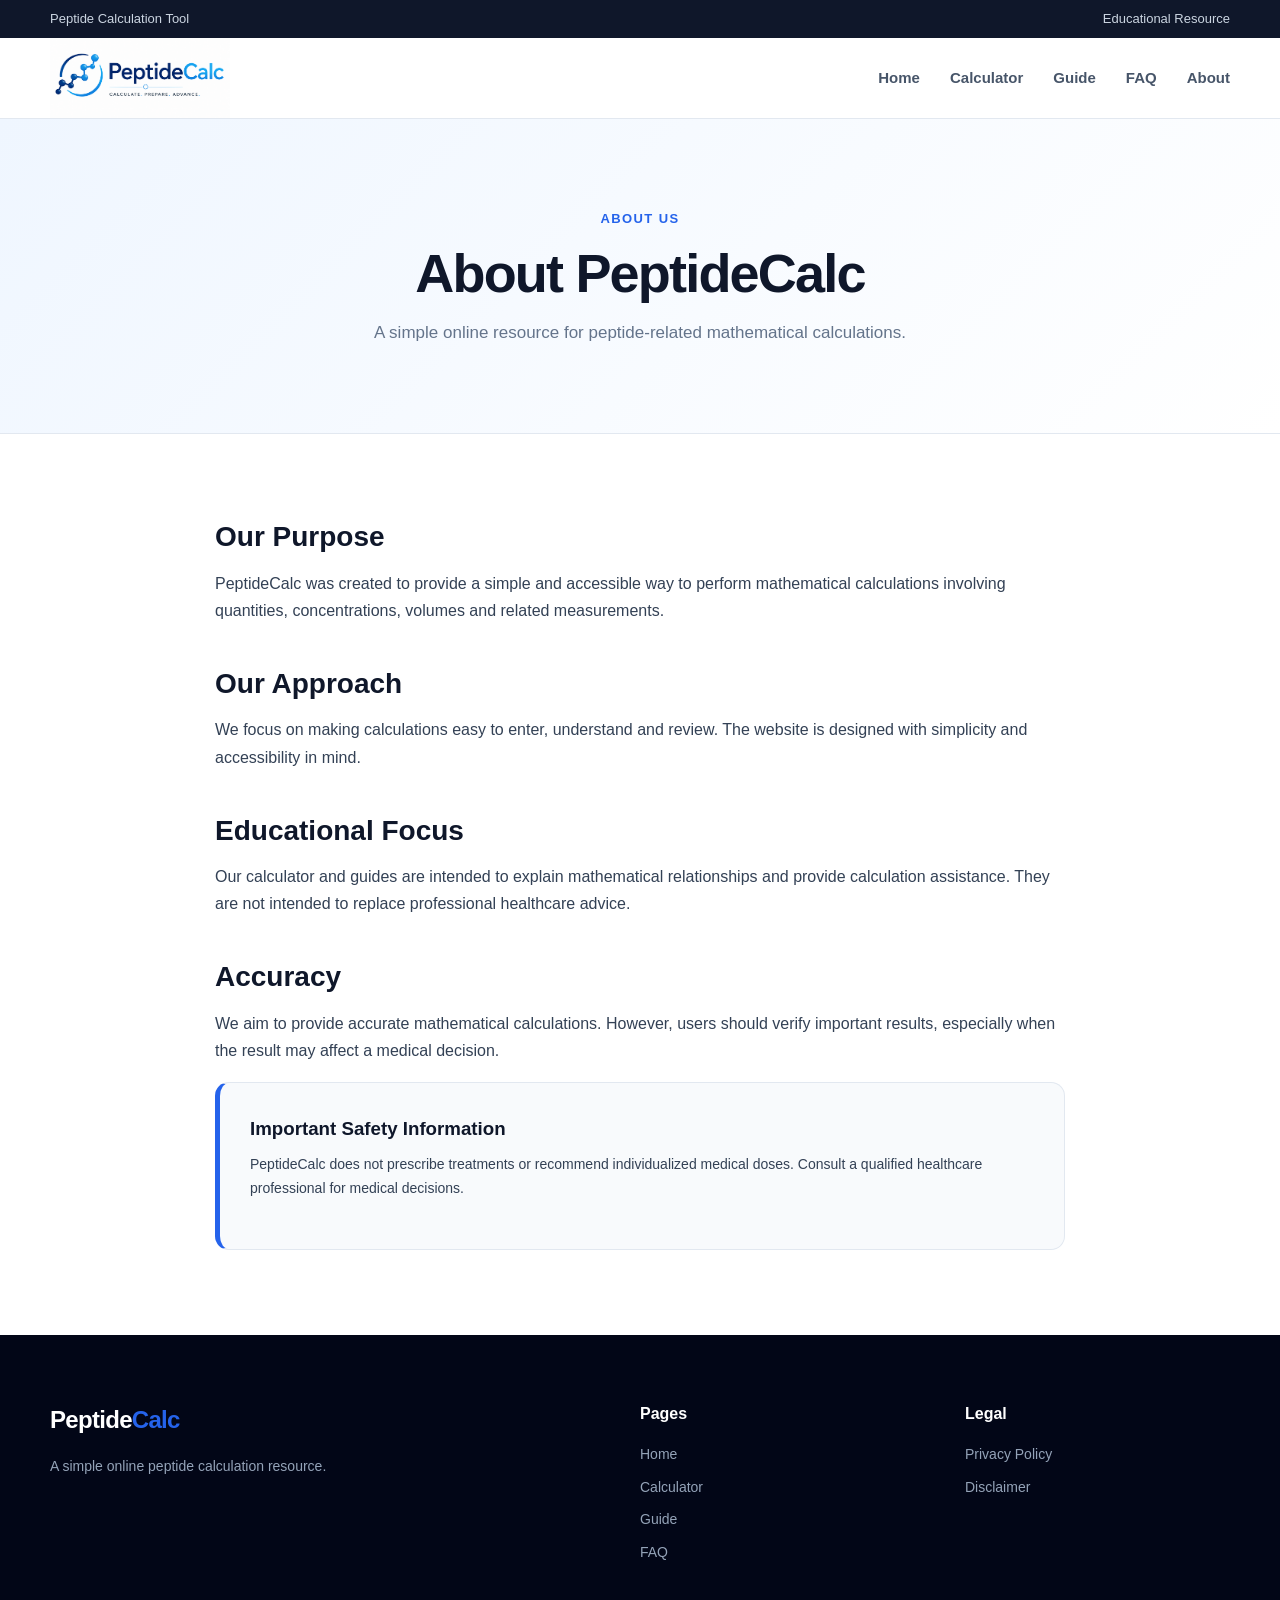
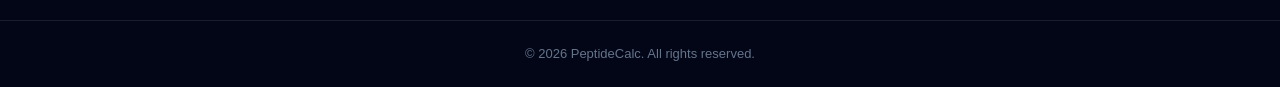
==== about.html @ 71e843ef "Initial website launch" ====
<!DOCTYPE html>
<html lang="en">

<head>

    <meta charset="UTF-8">

    <meta name="viewport" content="width=device-width, initial-scale=1.0">


    <!-- =========================================
         PRIMARY SEO
    ========================================== -->

    <title>
        About PeptideCalc | Peptide Calculator
    </title>

    <meta
        name="description"
        content="Learn about PeptideCalc, our purpose, and how we provide simple online tools for peptide-related mathematical calculations."
    >

    <meta
        name="robots"
        content="index, follow"
    >

    <link
        rel="canonical"
        href="https://yourdomain.com/about.html"
    >


    <!-- =========================================
         FAVICON
    ========================================== -->

    <link
        rel="icon"
        type="image/png"
        href="assets/favicon.png"
    >

    <link
        rel="apple-touch-icon"
        href="assets/favicon.png"
    >


    <!-- =========================================
         OPEN GRAPH
    ========================================== -->

    <meta
        property="og:type"
        content="website"
    >

    <meta
        property="og:title"
        content="About PeptideCalc | Peptide Calculator"
    >

    <meta
        property="og:description"
        content="Learn more about PeptideCalc and our approach to providing simple online peptide-related mathematical calculation tools."
    >

    <meta
        property="og:url"
        content="https://yourdomain.com/about.html"
    >

    <meta
        property="og:site_name"
        content="PeptideCalc"
    >


    <!-- =========================================
         STYLESHEET
    ========================================== -->

    <link
        rel="stylesheet"
        href="style.css"
    >

</head>


<body>

    <div class="top-bar">

        <div class="container">

            <span>Peptide Calculation Tool</span>

            <span>Educational Resource</span>

        </div>

    </div>


    <header class="site-header">

        <div class="container header-container">

           <a href="index.html" class="logo">
    <img src="assets/logo.png" alt="PeptideCalc">
</a>

            <nav class="main-nav">

                <a href="index.html">Home</a>

                <a href="peptide-calculator.html">
                    Calculator
                </a>

                <a href="guide.html">
                    Guide
                </a>

                <a href="faq.html">
                    FAQ
                </a>

                <a href="about.html">
                    About
                </a>

            </nav>

        </div>

    </header>


    <main>

        <section class="page-hero">

            <div class="container">

                <span class="section-eyebrow">
                    ABOUT US
                </span>

                <h1>
                    About PeptideCalc
                </h1>

                <p>
                    A simple online resource for peptide-related
                    mathematical calculations.
                </p>

            </div>

        </section>


        <section class="content-section">

            <div class="container content-container">

                <h2>
                    Our Purpose
                </h2>

                <p>
                    PeptideCalc was created to provide a simple and
                    accessible way to perform mathematical calculations
                    involving quantities, concentrations, volumes and
                    related measurements.
                </p>


                <h2>
                    Our Approach
                </h2>

                <p>
                    We focus on making calculations easy to enter,
                    understand and review. The website is designed with
                    simplicity and accessibility in mind.
                </p>


                <h2>
                    Educational Focus
                </h2>

                <p>
                    Our calculator and guides are intended to explain
                    mathematical relationships and provide calculation
                    assistance. They are not intended to replace
                    professional healthcare advice.
                </p>


                <h2>
                    Accuracy
                </h2>

                <p>
                    We aim to provide accurate mathematical calculations.
                    However, users should verify important results,
                    especially when the result may affect a medical
                    decision.
                </p>


                <div class="notice-box">

                    <h3>
                        Important Safety Information
                    </h3>

                    <p>
                        PeptideCalc does not prescribe treatments or
                        recommend individualized medical doses. Consult
                        a qualified healthcare professional for medical
                        decisions.
                    </p>

                </div>

            </div>

        </section>

    </main>


    <footer class="site-footer">

        <div class="container footer-container">

            <div class="footer-about">

                <a href="index.html" class="logo">
                    Peptide<span>Calc</span>
                </a>

                <p>
                    A simple online peptide calculation resource.
                </p>

            </div>


            <div class="footer-links">

                <h3>Pages</h3>

                <a href="index.html">Home</a>

                <a href="peptide-calculator.html">
                    Calculator
                </a>

                <a href="guide.html">
                    Guide
                </a>

                <a href="faq.html">
                    FAQ
                </a>

            </div>


            <div class="footer-links">

                <h3>Legal</h3>

                <a href="privacy.html">
                    Privacy Policy
                </a>

                <a href="disclaimer.html">
                    Disclaimer
                </a>

            </div>

        </div>


        <div class="footer-bottom">

            <p>
                © 2026 PeptideCalc. All rights reserved.
            </p>

        </div>

    </footer>


    <script src="script.js"></script>

</body>
</html>
---- style.css ----
/* =========================================================
   PEPTIDE CALC — GLOBAL STYLESHEET
   ========================================================= */


/* =========================================================
   1. ROOT VARIABLES
   ========================================================= */

:root {

    --primary: #2563eb;
    --primary-dark: #1d4ed8;
    --primary-light: #eff6ff;

    --secondary: #0f172a;

    --text: #334155;
    --text-light: #64748b;

    --white: #ffffff;
    --light-bg: #f8fafc;
    --border: #e2e8f0;

    --success: #15803d;
    --danger: #dc2626;

    --shadow-sm: 0 4px 15px rgba(15, 23, 42, 0.06);
    --shadow-md: 0 10px 30px rgba(15, 23, 42, 0.08);
    --shadow-lg: 0 20px 50px rgba(15, 23, 42, 0.12);

    --radius-sm: 8px;
    --radius-md: 14px;
    --radius-lg: 22px;

    --container: 1180px;

}


/* =========================================================
   2. RESET
   ========================================================= */

* {
    margin: 0;
    padding: 0;
    box-sizing: border-box;
}


html {
    scroll-behavior: smooth;
}


body {
    font-family:
        Inter,
        -apple-system,
        BlinkMacSystemFont,
        "Segoe UI",
        Roboto,
        Arial,
        sans-serif;

    color: var(--text);

    background: var(--white);

    line-height: 1.7;

    overflow-x: hidden;
}


img {
    max-width: 100%;
    display: block;
}


a {
    text-decoration: none;
    color: inherit;
}


button,
input,
select,
textarea {
    font: inherit;
}


/* =========================================================
   3. CONTAINER
   ========================================================= */

.container {
    width: min(
        calc(100% - 40px),
        var(--container)
    );

    margin: 0 auto;
}


/* =========================================================
   4. TOP INFORMATION BAR
   ========================================================= */

.top-bar {
    background: var(--secondary);
    color: #cbd5e1;

    font-size: 13px;

    padding: 8px 0;
}


.top-bar .container {
    display: flex;

    justify-content: space-between;

    align-items: center;

    gap: 20px;
}


/* =========================================================
   5. HEADER
   ========================================================= */

.site-header {
    background: var(--white);

    border-bottom: 1px solid var(--border);

    position: sticky;

    top: 0;

    z-index: 1000;
}


.header-container {
    min-height: 76px;

    display: flex;

    align-items: center;

    justify-content: space-between;

    gap: 40px;
}


/* =========================================================
   6. LOGO
   ========================================================= */

.logo {
    font-size: 24px;

    font-weight: 800;

    letter-spacing: -0.7px;

    color: var(--secondary);

    white-space: nowrap;
}


.logo span {
    color: var(--primary);
}


/* =========================================================
   7. NAVIGATION
   ========================================================= */

.main-nav {
    display: flex;

    align-items: center;

    gap: 30px;
}


.main-nav a {
    color: #475569;

    font-size: 15px;

    font-weight: 600;

    position: relative;

    transition:
        color 0.25s ease;
}


.main-nav a::after {
    content: "";

    position: absolute;

    left: 0;

    bottom: -8px;

    width: 0;

    height: 2px;

    background: var(--primary);

    transition:
        width 0.25s ease;
}


.main-nav a:hover {
    color: var(--primary);
}


.main-nav a:hover::after {
    width: 100%;
}


/* =========================================================
   8. HERO SECTION
   ========================================================= */

.hero-section {
    background:
        linear-gradient(
            135deg,
            #eff6ff 0%,
            #ffffff 55%,
            #f8fafc 100%
        );

    padding: 110px 0 100px;

    position: relative;

    overflow: hidden;
}


.hero-section::before {
    content: "";

    position: absolute;

    width: 420px;

    height: 420px;

    border-radius: 50%;

    background: rgba(37, 99, 235, 0.07);

    top: -180px;

    right: -120px;
}


.hero-container {
    position: relative;

    z-index: 1;
}


.hero-content {
    max-width: 760px;

    margin: 0 auto;

    text-align: center;
}


.hero-eyebrow,
.section-eyebrow {
    display: inline-block;

    color: var(--primary);

    font-size: 13px;

    font-weight: 800;

    letter-spacing: 1.4px;

    text-transform: uppercase;

    margin-bottom: 12px;
}


.hero-content h1 {
    color: var(--secondary);

    font-size: clamp(42px, 6vw, 70px);

    line-height: 1.08;

    letter-spacing: -2.5px;

    margin-bottom: 24px;

    font-weight: 850;
}


.hero-content p {
    max-width: 650px;

    margin: 0 auto 34px;

    color: var(--text-light);

    font-size: 18px;
}


/* =========================================================
   9. BUTTONS
   ========================================================= */

.hero-buttons {
    display: flex;

    justify-content: center;

    align-items: center;

    gap: 14px;

    flex-wrap: wrap;
}


.primary-btn,
.secondary-btn {
    display: inline-flex;

    align-items: center;

    justify-content: center;

    min-height: 48px;

    padding: 12px 24px;

    border-radius: var(--radius-sm);

    font-size: 15px;

    font-weight: 700;

    cursor: pointer;

    transition:
        transform 0.2s ease,
        box-shadow 0.2s ease,
        background 0.2s ease;
}


.primary-btn {
    background: var(--primary);

    color: var(--white);

    border: 1px solid var(--primary);

    box-shadow:
        0 8px 20px rgba(37, 99, 235, 0.2);
}


.primary-btn:hover {
    background: var(--primary-dark);

    transform: translateY(-2px);

    box-shadow:
        0 12px 25px rgba(37, 99, 235, 0.28);
}


.secondary-btn {
    background: var(--white);

    color: var(--secondary);

    border: 1px solid var(--border);
}


.secondary-btn:hover {
    border-color: var(--primary);

    color: var(--primary);

    transform: translateY(-2px);
}


/* =========================================================
   10. SECTION COMMON STYLES
   ========================================================= */

section {
    position: relative;
}


.about-section,
.features-section,
.process-section,
.why-section,
.faq-preview-section,
.resources-section,
.information-section {
    padding: 90px 0;
}


.section-heading {
    max-width: 720px;

    margin: 0 auto 50px;

    text-align: center;
}


.section-heading h2 {
    color: var(--secondary);

    font-size: clamp(30px, 4vw, 44px);

    line-height: 1.2;

    letter-spacing: -1.2px;

    margin-bottom: 15px;
}


.section-heading p {
    color: var(--text-light);

    font-size: 16px;
}


/* =========================================================
   11. ABOUT SECTION
   ========================================================= */

.about-section {
    background: var(--white);
}


.about-content {
    max-width: 850px;

    margin: 0 auto;

    padding: 35px;

    background: var(--light-bg);

    border: 1px solid var(--border);

    border-radius: var(--radius-lg);

    box-shadow: var(--shadow-sm);
}


.about-content p {
    margin-bottom: 18px;
}


.about-content p:last-child {
    margin-bottom: 0;
}


/* =========================================================
   12. FEATURES
   ========================================================= */

.features-section {
    background: var(--light-bg);
}


.features-grid {
    display: grid;

    grid-template-columns:
        repeat(4, 1fr);

    gap: 22px;
}


.feature-card {
    background: var(--white);

    padding: 30px 25px;

    border: 1px solid var(--border);

    border-radius: var(--radius-md);

    box-shadow: var(--shadow-sm);

    transition:
        transform 0.25s ease,
        box-shadow 0.25s ease;
}


.feature-card:hover {
    transform: translateY(-6px);

    box-shadow: var(--shadow-md);
}


.feature-card h3 {
    color: var(--secondary);

    font-size: 20px;

    margin-bottom: 10px;
}


.feature-card p {
    color: var(--text-light);

    font-size: 14px;
}


/* =========================================================
   13. PROCESS
   ========================================================= */

.process-section {
    background: var(--white);
}


.process-grid {
    display: grid;

    grid-template-columns:
        repeat(3, 1fr);

    gap: 25px;

    max-width: 1000px;

    margin: 0 auto;
}


.process-card {
    position: relative;

    background: var(--white);

    border: 1px solid var(--border);

    border-radius: var(--radius-md);

    padding: 35px 30px;

    box-shadow: var(--shadow-sm);
}


.process-number {
    display: inline-flex;

    align-items: center;

    justify-content: center;

    width: 45px;

    height: 45px;

    border-radius: 50%;

    background: var(--primary-light);

    color: var(--primary);

    font-size: 13px;

    font-weight: 800;

    margin-bottom: 20px;
}


.process-card h3 {
    color: var(--secondary);

    margin-bottom: 8px;

    font-size: 19px;
}


.process-card p {
    color: var(--text-light);

    font-size: 14px;
}


/* =========================================================
   14. WHY CHOOSE US
   ========================================================= */

.why-section {
    background: var(--light-bg);
}


.why-grid {
    display: grid;

    grid-template-columns:
        repeat(4, 1fr);

    gap: 20px;
}


.why-card {
    background: var(--white);

    border: 1px solid var(--border);

    border-radius: var(--radius-md);

    padding: 28px;

    text-align: center;
}


.why-card h3 {
    color: var(--secondary);

    margin-bottom: 8px;

    font-size: 18px;
}


.why-card p {
    color: var(--text-light);

    font-size: 14px;
}


/* =========================================================
   15. FACTS / COUNTERS
   ========================================================= */

.facts-section {
    padding: 65px 0;

    background: var(--secondary);

    color: var(--white);
}


.facts-grid {
    display: grid;

    grid-template-columns:
        repeat(4, 1fr);

    gap: 25px;
}


.fact-item {
    text-align: center;

    padding: 10px;
}


.fact-item strong {
    display: block;

    font-size: 38px;

    line-height: 1.2;

    margin-bottom: 6px;
}


.fact-item span {
    color: #94a3b8;

    font-size: 14px;

    font-weight: 600;
}


/* =========================================================
   16. FAQ
   ========================================================= */

.faq-preview-section,
.faq-page-section {
    background: var(--white);
}


.faq-list,
.faq-container {
    max-width: 850px;

    margin: 0 auto;
}


details {
    background: var(--white);

    border: 1px solid var(--border);

    border-radius: var(--radius-md);

    margin-bottom: 14px;

    overflow: hidden;
}


summary {
    cursor: pointer;

    list-style: none;

    padding: 20px 24px;

    color: var(--secondary);

    font-size: 16px;

    font-weight: 700;

    position: relative;

    padding-right: 55px;
}


summary::-webkit-details-marker {
    display: none;
}


summary::after {
    content: "+";

    position: absolute;

    right: 24px;

    top: 50%;

    transform: translateY(-50%);

    color: var(--primary);

    font-size: 24px;

    font-weight: 400;
}


details[open] summary::after {
    content: "−";
}


details p {
    padding: 0 24px 22px;

    color: var(--text-light);

    font-size: 15px;
}


.center-button {
    text-align: center;

    margin-top: 35px;
}


/* =========================================================
   17. RESOURCES
   ========================================================= */

.resources-section {
    background: var(--light-bg);
}


.resources-grid {
    display: grid;

    grid-template-columns:
        repeat(3, 1fr);

    gap: 22px;
}


.resource-card {
    background: var(--white);

    border: 1px solid var(--border);

    border-radius: var(--radius-md);

    padding: 30px;

    transition:
        transform 0.25s ease,
        box-shadow 0.25s ease;
}


.resource-card:hover {
    transform: translateY(-5px);

    box-shadow: var(--shadow-md);
}


.resource-card h3 {
    color: var(--secondary);

    font-size: 20px;

    margin-bottom: 8px;
}


.resource-card p {
    color: var(--text-light);

    font-size: 14px;
}


/* =========================================================
   18. NOTICE / DISCLAIMER BOX
   ========================================================= */

.notice-section {
    padding: 70px 0;

    background: var(--light-bg);
}


.notice-box {
    max-width: 950px;

    margin: 0 auto;

    padding: 30px;

    background: #f8fafc;

    border: 1px solid var(--border);

    border-left: 5px solid var(--primary);

    border-radius: var(--radius-md);
}


.notice-box h2,
.notice-box h3 {
    color: var(--secondary);

    margin-bottom: 10px;
}


.notice-box p {
    color: var(--text-light);

    font-size: 14px;
}


.notice-box a {
    display: inline-block;

    margin-top: 15px;

    color: var(--primary);

    font-weight: 700;

    font-size: 14px;
}


/* =========================================================
   19. INNER PAGE HERO
   ========================================================= */

.page-hero,
.calculator-hero {
    background:
        linear-gradient(
            135deg,
            #eff6ff,
            #ffffff
        );

    padding: 85px 0;

    text-align: center;

    border-bottom: 1px solid var(--border);
}


.page-hero h1,
.calculator-hero h1 {
    color: var(--secondary);

    font-size: clamp(35px, 5vw, 54px);

    line-height: 1.15;

    letter-spacing: -1.8px;

    margin-bottom: 15px;
}


.page-hero p,
.calculator-hero p {
    max-width: 650px;

    margin: 0 auto;

    color: var(--text-light);

    font-size: 17px;
}


/* =========================================================
   20. CONTENT PAGES
   ========================================================= */

.content-section {
    padding: 85px 0;

    background: var(--white);
}


.content-container {
    max-width: 850px;
}


.content-container h2 {
    color: var(--secondary);

    font-size: 28px;

    line-height: 1.3;

    margin-top: 42px;

    margin-bottom: 14px;
}


.content-container h2:first-child {
    margin-top: 0;
}


.content-container h3 {
    color: var(--secondary);

    margin-bottom: 8px;
}


.content-container p {
    color: var(--text);

    margin-bottom: 18px;
}


.content-container ul,
.content-container ol {
    margin:
        0 0 20px 25px;
}


.content-container li {
    margin-bottom: 8px;
}


/* =========================================================
   21. CALCULATOR SECTION
   ========================================================= */

.calculator-section {
    padding: 80px 0;

    background: var(--light-bg);
}


.calculator-box {
    max-width: 700px;

    margin: 0 auto;

    background: var(--white);

    border: 1px solid var(--border);

    border-radius: var(--radius-lg);

    padding: 40px;

    box-shadow: var(--shadow-lg);
}


.calculator-header {
    text-align: center;

    margin-bottom: 30px;
}


.calculator-header h2 {
    color: var(--secondary);

    font-size: 28px;

    margin-bottom: 8px;
}


.calculator-header p {
    color: var(--text-light);

    font-size: 14px;
}


/* =========================================================
   22. FORM
   ========================================================= */

.form-group {
    margin-bottom: 22px;
}


.form-group label {
    display: block;

    color: var(--secondary);

    font-size: 14px;

    font-weight: 700;

    margin-bottom: 8px;
}


.form-group input,
.form-group select {
    width: 100%;

    min-height: 50px;

    padding: 12px 15px;

    border: 1px solid var(--border);

    border-radius: var(--radius-sm);

    background: var(--white);

    color: var(--secondary);

    outline: none;

    transition:
        border-color 0.2s ease,
        box-shadow 0.2s ease;
}


.form-group input:focus,
.form-group select:focus {
    border-color: var(--primary);

    box-shadow:
        0 0 0 4px
        rgba(37, 99, 235, 0.1);
}


.form-group input::placeholder {
    color: #94a3b8;
}


/* =========================================================
   23. CALCULATOR BUTTONS
   ========================================================= */

#peptideCalculatorForm {
    display: flex;

    flex-wrap: wrap;

    gap: 12px;
}


#peptideCalculatorForm .form-group {
    width: 100%;
}


#peptideCalculatorForm .primary-btn,
#peptideCalculatorForm .secondary-btn {
    border: none;

    margin-top: 5px;
}


#peptideCalculatorForm .secondary-btn {
    border: 1px solid var(--border);
}


/* =========================================================
   24. CALCULATOR RESULT
   ========================================================= */

.calculator-result {
    margin-top: 30px;

    padding: 25px;

    border-radius: var(--radius-md);

    background: var(--primary-light);

    border: 1px solid #bfdbfe;

    text-align: center;
}


.calculator-result h3 {
    color: var(--secondary);

    font-size: 20px;

    margin-bottom: 8px;
}


.calculator-result p {
    color: var(--text);

    font-size: 15px;
}


.calculator-result .result-value {
    color: var(--primary);

    font-size: 30px;

    font-weight: 800;

    margin-top: 8px;
}


/* =========================================================
   25. INFORMATION SECTION
   ========================================================= */

.information-section {
    background: var(--white);
}


.information-section > .container {
    max-width: 850px;
}


.information-section p {
    margin-bottom: 18px;
}


/* =========================================================
   26. FOOTER
   ========================================================= */

.site-footer {
    background: #020617;

    color: #cbd5e1;

    padding-top: 65px;
}


.footer-container {
    display: grid;

    grid-template-columns:
        2fr 1fr 1fr;

    gap: 60px;

    padding-bottom: 55px;
}


.footer-about .logo {
    color: var(--white);

    display: inline-block;

    margin-bottom: 15px;
}


.footer-about p {
    max-width: 380px;

    color: #94a3b8;

    font-size: 14px;
}


.footer-links {
    display: flex;

    flex-direction: column;

    gap: 9px;
}


.footer-links h3 {
    color: var(--white);

    font-size: 16px;

    margin-bottom: 7px;
}


.footer-links a {
    color: #94a3b8;

    font-size: 14px;

    transition:
        color 0.2s ease;
}


.footer-links a:hover {
    color: var(--white);
}


.footer-bottom {
    border-top: 1px solid rgba(148, 163, 184, 0.15);

    text-align: center;

    padding: 22px 20px;

    color: #64748b;

    font-size: 13px;
}


/* =========================================================
   27. RESPONSIVE — TABLET
   ========================================================= */

@media (max-width: 950px) {

    .features-grid,
    .why-grid {
        grid-template-columns:
            repeat(2, 1fr);
    }


    .process-grid {
        grid-template-columns:
            1fr;
    }


    .resources-grid {
        grid-template-columns:
            repeat(2, 1fr);
    }


    .footer-container {
        grid-template-columns:
            1.5fr 1fr 1fr;

        gap: 35px;
    }

}


/* =========================================================
   28. RESPONSIVE — MOBILE
   ========================================================= */

@media (max-width: 700px) {

    .container {
        width: min(
            calc(100% - 30px),
            var(--container)
        );
    }


    .top-bar .container {
        flex-direction: column;

        gap: 2px;

        text-align: center;
    }


    .header-container {
        flex-direction: column;

        justify-content: center;

        gap: 12px;

        padding: 15px 0;
    }


    .main-nav {
        width: 100%;

        justify-content: center;

        gap: 17px;

        flex-wrap: wrap;
    }


    .main-nav a {
        font-size: 13px;
    }


    .hero-section {
        padding: 75px 0;
    }


    .hero-content h1 {
        font-size: 43px;

        letter-spacing: -1.7px;
    }


    .hero-content p {
        font-size: 16px;
    }


    .about-section,
    .features-section,
    .process-section,
    .why-section,
    .faq-preview-section,
    .resources-section,
    .information-section {
        padding: 65px 0;
    }


    .section-heading {
        margin-bottom: 35px;
    }


    .section-heading h2 {
        font-size: 31px;
    }


    .features-grid,
    .why-grid,
    .resources-grid,
    .facts-grid {
        grid-template-columns:
            1fr;
    }


    .facts-section {
        padding: 50px 0;
    }


    .page-hero,
    .calculator-hero {
        padding: 65px 0;
    }


    .page-hero h1,
    .calculator-hero h1 {
        font-size: 38px;
    }


    .content-section {
        padding: 65px 0;
    }


    .content-container h2 {
        font-size: 25px;
    }


    .calculator-section {
        padding: 55px 0;
    }


    .calculator-box {
        padding: 25px 20px;
    }


    .calculator-header h2 {
        font-size: 24px;
    }


    #peptideCalculatorForm {
        flex-direction: column;
    }


    #peptideCalculatorForm .primary-btn,
    #peptideCalculatorForm .secondary-btn {
        width: 100%;
    }


    .footer-container {
        grid-template-columns:
            1fr;

        gap: 35px;

        padding-bottom: 40px;
    }


    .footer-links {
        gap: 7px;
    }

}


/* =========================================================
   29. SMALL MOBILE
   ========================================================= */

@media (max-width: 420px) {

    .hero-content h1 {
        font-size: 37px;
    }


    .main-nav {
        gap: 12px;
    }


    .main-nav a {
        font-size: 12px;
    }


    .hero-buttons {
        flex-direction: column;

        width: 100%;
    }


    .hero-buttons a {
        width: 100%;
    }


    .about-content,
    .notice-box {
        padding: 22px;
    }

}
.logo img {
    width: 180px;
    height: auto;
    display: block;
}
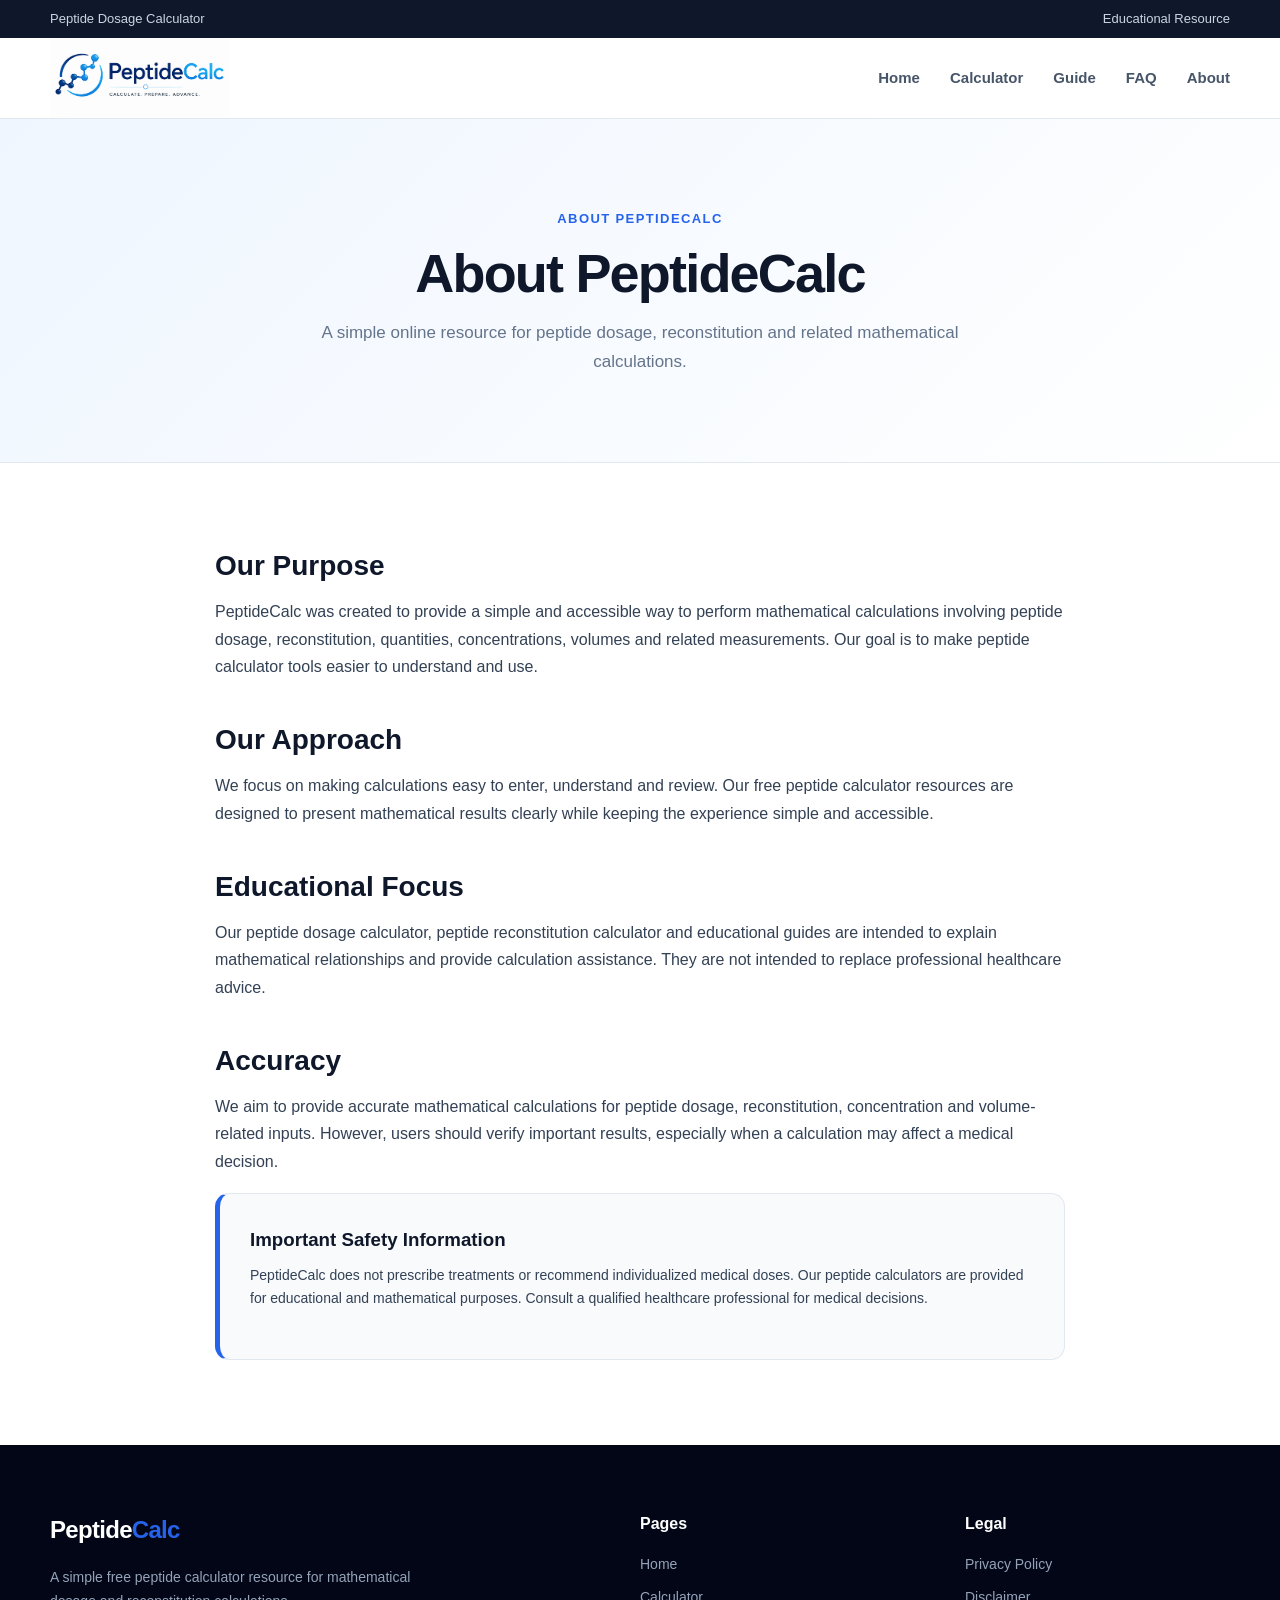
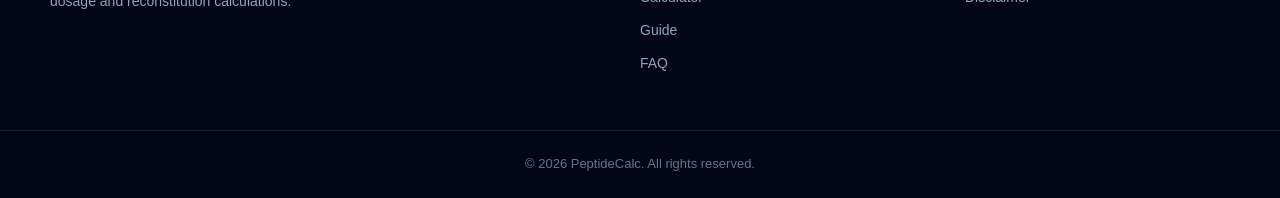
==== commit 49afb986: "Update website domain" ====
--- a/about.html
+++ b/about.html
@@ -1,311 +1,317 @@
-
 <!DOCTYPE html>
+
 <html lang="en">
 
 <head>
 
-    <meta charset="UTF-8">
-
-    <meta name="viewport" content="width=device-width, initial-scale=1.0">
-
-
-    <!-- =========================================
-         PRIMARY SEO
-    ========================================== -->
-
-    <title>
-        About PeptideCalc | Peptide Calculator
-    </title>
-
-    <meta
-        name="description"
-        content="Learn about PeptideCalc, our purpose, and how we provide simple online tools for peptide-related mathematical calculations."
-    >
-
-    <meta
-        name="robots"
-        content="index, follow"
-    >
-
-    <link
-        rel="canonical"
-        href="https://yourdomain.com/about.html"
-    >
-
-
-    <!-- =========================================
-         FAVICON
-    ========================================== -->
-
-    <link
-        rel="icon"
-        type="image/png"
-        href="assets/favicon.png"
-    >
-
-    <link
-        rel="apple-touch-icon"
-        href="assets/favicon.png"
-    >
-
-
-    <!-- =========================================
-         OPEN GRAPH
-    ========================================== -->
-
-    <meta
-        property="og:type"
-        content="website"
-    >
-
-    <meta
-        property="og:title"
-        content="About PeptideCalc | Peptide Calculator"
-    >
-
-    <meta
-        property="og:description"
-        content="Learn more about PeptideCalc and our approach to providing simple online peptide-related mathematical calculation tools."
-    >
-
-    <meta
-        property="og:url"
-        content="https://yourdomain.com/about.html"
-    >
-
-    <meta
-        property="og:site_name"
-        content="PeptideCalc"
-    >
-
-
-    <!-- =========================================
-         STYLESHEET
-    ========================================== -->
-
-    <link
-        rel="stylesheet"
-        href="style.css"
-    >
-
-</head>
-
-
-<body>
-
-    <div class="top-bar">
-
-        <div class="container">
-
-            <span>Peptide Calculation Tool</span>
-
-            <span>Educational Resource</span>
-
-        </div>
-
-    </div>
-
-
-    <header class="site-header">
-
-        <div class="container header-container">
-
-           <a href="index.html" class="logo">
-    <img src="assets/logo.png" alt="PeptideCalc">
-</a>
-
-            <nav class="main-nav">
-
-                <a href="index.html">Home</a>
-
-                <a href="peptide-calculator.html">
-                    Calculator
-                </a>
-
-                <a href="guide.html">
-                    Guide
-                </a>
-
-                <a href="faq.html">
-                    FAQ
-                </a>
-
-                <a href="about.html">
-                    About
-                </a>
-
-            </nav>
-
-        </div>
-
-    </header>
-
-
-    <main>
-
-        <section class="page-hero">
-
-            <div class="container">
-
-                <span class="section-eyebrow">
-                    ABOUT US
-                </span>
-
-                <h1>
-                    About PeptideCalc
-                </h1>
-
-                <p>
-                    A simple online resource for peptide-related
-                    mathematical calculations.
-                </p>
-
-            </div>
-
-        </section>
-
-
-        <section class="content-section">
-
-            <div class="container content-container">
-
-                <h2>
-                    Our Purpose
-                </h2>
-
-                <p>
-                    PeptideCalc was created to provide a simple and
-                    accessible way to perform mathematical calculations
-                    involving quantities, concentrations, volumes and
-                    related measurements.
-                </p>
-
-
-                <h2>
-                    Our Approach
-                </h2>
-
-                <p>
-                    We focus on making calculations easy to enter,
-                    understand and review. The website is designed with
-                    simplicity and accessibility in mind.
-                </p>
-
-
-                <h2>
-                    Educational Focus
-                </h2>
-
-                <p>
-                    Our calculator and guides are intended to explain
-                    mathematical relationships and provide calculation
-                    assistance. They are not intended to replace
-                    professional healthcare advice.
-                </p>
-
-
-                <h2>
-                    Accuracy
-                </h2>
-
-                <p>
-                    We aim to provide accurate mathematical calculations.
-                    However, users should verify important results,
-                    especially when the result may affect a medical
-                    decision.
-                </p>
-
-
-                <div class="notice-box">
-
-                    <h3>
-                        Important Safety Information
-                    </h3>
-
-                    <p>
-                        PeptideCalc does not prescribe treatments or
-                        recommend individualized medical doses. Consult
-                        a qualified healthcare professional for medical
-                        decisions.
-                    </p>
-
-                </div>
-
-            </div>
-
-        </section>
-
-    </main>
-
-
-    <footer class="site-footer">
-
-        <div class="container footer-container">
-
-            <div class="footer-about">
-
-                <a href="index.html" class="logo">
-                    Peptide<span>Calc</span>
-                </a>
-
-                <p>
-                    A simple online peptide calculation resource.
-                </p>
-
-            </div>
-
-
-            <div class="footer-links">
-
-                <h3>Pages</h3>
-
-                <a href="index.html">Home</a>
-
-                <a href="peptide-calculator.html">
-                    Calculator
-                </a>
-
-                <a href="guide.html">
-                    Guide
-                </a>
-
-                <a href="faq.html">
-                    FAQ
-                </a>
-
-            </div>
-
-
-            <div class="footer-links">
-
-                <h3>Legal</h3>
-
-                <a href="privacy.html">
-                    Privacy Policy
-                </a>
-
-                <a href="disclaimer.html">
-                    Disclaimer
-                </a>
-
-            </div>
-
-        </div>
-
-
-        <div class="footer-bottom">
-
-            <p>
-                © 2026 PeptideCalc. All rights reserved.
-            </p>
-
-        </div>
-
-    </footer>
-
-
-    <script src="script.js"></script>
-
-</body>
+<meta charset="UTF-8">
+
+<meta name="viewport" content="width=device-width, initial-scale=1.0">
+
+
+<!-- =========================================
+     PRIMARY SEO
+========================================== -->
+
+<title>
+    About PeptideCalc | Peptide Dosage & Reconstitution Calculator
+</title>
+
+<meta
+    name="description"
+    content="Learn about PeptideCalc, our purpose, and how we provide simple free peptide calculator tools for dosage, reconstitution, concentration and related mathematical calculations."
+>
+
+<meta
+    name="robots"
+    content="index, follow"
+>
+
+<link
+    rel="canonical"
+    href="https://peptide-calculator-virid.vercel.app/about.html"
+>
+
+
+<!-- =========================================
+     FAVICON
+========================================== -->
+
+<link
+    rel="icon"
+    type="image/png"
+    href="assets/favicon.png"
+>
+
+<link
+    rel="apple-touch-icon"
+    href="assets/favicon.png"
+>
+
+
+<!-- =========================================
+     OPEN GRAPH
+========================================== -->
+
+<meta
+    property="og:type"
+    content="website"
+>
+
+<meta
+    property="og:title"
+    content="About PeptideCalc | Peptide Dosage & Reconstitution Calculator"
+>
+
+<meta
+    property="og:description"
+    content="Learn more about PeptideCalc and our approach to providing simple free peptide calculator tools for dosage, reconstitution and mathematical calculations."
+>
+
+<meta
+    property="og:url"
+    content="https://peptide-calculator-virid.vercel.app/about.html" 
+> 
+
+<meta 
+    property="og:site_name" 
+    content="PeptideCalc" 
+> 
+
+
+<!-- ========================================= 
+     STYLESHEET 
+========================================== --> 
+
+<link 
+    rel="stylesheet" 
+    href="style.css" 
+> 
+
+</head> 
+
+<body> 
+
+<div class="top-bar"> 
+
+    <div class="container"> 
+
+        <span>Peptide Dosage Calculator</span> 
+
+        <span>Educational Resource</span> 
+
+    </div> 
+
+</div> 
+
+
+<header class="site-header"> 
+
+    <div class="container header-container"> 
+
+       <a href="index.html" class="logo"> 
+<img src="assets/logo.png" alt="PeptideCalc"> 
+
+</a> 
+
+        <nav class="main-nav"> 
+
+            <a href="index.html">Home</a> 
+
+            <a href="peptide-calculator.html"> 
+                Calculator 
+            </a> 
+
+            <a href="guide.html"> 
+                Guide 
+            </a> 
+
+            <a href="faq.html"> 
+                FAQ 
+            </a> 
+
+            <a href="about.html"> 
+                About 
+            </a> 
+
+        </nav> 
+
+    </div> 
+
+</header> 
+
+
+<main> 
+
+    <section class="page-hero"> 
+
+        <div class="container"> 
+
+            <span class="section-eyebrow"> 
+                ABOUT PEPTIDECALC 
+            </span> 
+
+            <h1> 
+                About PeptideCalc 
+            </h1> 
+
+            <p> 
+                A simple online resource for peptide dosage, 
+                reconstitution and related mathematical calculations. 
+            </p> 
+
+        </div> 
+
+    </section> 
+
+
+    <section class="content-section"> 
+
+        <div class="container content-container"> 
+
+            <h2> 
+                Our Purpose 
+            </h2> 
+
+            <p> 
+                PeptideCalc was created to provide a simple and 
+                accessible way to perform mathematical calculations 
+                involving peptide dosage, reconstitution, quantities, 
+                concentrations, volumes and related measurements. Our 
+                goal is to make peptide calculator tools easier to 
+                understand and use. 
+            </p> 
+
+
+            <h2> 
+                Our Approach 
+            </h2> 
+
+            <p> 
+                We focus on making calculations easy to enter, 
+                understand and review. Our free peptide calculator 
+                resources are designed to present mathematical results 
+                clearly while keeping the experience simple and 
+                accessible. 
+            </p> 
+
+
+            <h2> 
+                Educational Focus 
+            </h2> 
+
+            <p> 
+                Our peptide dosage calculator, peptide reconstitution 
+                calculator and educational guides are intended to 
+                explain mathematical relationships and provide 
+                calculation assistance. They are not intended to 
+                replace professional healthcare advice. 
+            </p> 
+
+
+            <h2> 
+                Accuracy 
+            </h2> 
+
+            <p> 
+                We aim to provide accurate mathematical calculations 
+                for peptide dosage, reconstitution, concentration and 
+                volume-related inputs. However, users should verify 
+                important results, especially when a calculation may 
+                affect a medical decision. 
+            </p> 
+
+
+            <div class="notice-box"> 
+
+                <h3> 
+                    Important Safety Information 
+                </h3> 
+
+                <p> 
+                    PeptideCalc does not prescribe treatments or 
+                    recommend individualized medical doses. Our peptide 
+                    calculators are provided for educational and 
+                    mathematical purposes. Consult a qualified 
+                    healthcare professional for medical decisions. 
+                </p> 
+
+            </div> 
+
+        </div> 
+
+    </section> 
+
+</main> 
+
+
+<footer class="site-footer"> 
+
+    <div class="container footer-container"> 
+
+        <div class="footer-about"> 
+
+            <a href="index.html" class="logo"> 
+                Peptide<span>Calc</span> 
+            </a> 
+
+            <p> 
+                A simple free peptide calculator resource for 
+                mathematical dosage and reconstitution calculations. 
+            </p> 
+
+        </div> 
+
+
+        <div class="footer-links"> 
+
+            <h3>Pages</h3> 
+
+            <a href="index.html">Home</a> 
+
+            <a href="peptide-calculator.html"> 
+                Calculator 
+            </a> 
+
+            <a href="guide.html"> 
+                Guide 
+            </a> 
+
+            <a href="faq.html"> 
+                FAQ 
+            </a> 
+
+        </div> 
+
+
+        <div class="footer-links"> 
+
+            <h3>Legal</h3> 
+
+            <a href="privacy.html"> 
+                Privacy Policy 
+            </a> 
+
+            <a href="disclaimer.html"> 
+                Disclaimer 
+            </a> 
+
+        </div> 
+
+    </div> 
+
+
+    <div class="footer-bottom"> 
+
+        <p> 
+            © 2026 PeptideCalc. All rights reserved. 
+        </p> 
+
+    </div> 
+
+</footer> 
+
+
+<script src="script.js"></script> 
+</body> 
 </html>
-
--- a/style.css
+++ b/style.css
@@ -1068,89 +1068,326 @@
    ========================================================= */
 
 .calculator-section {
-    padding: 80px 0;
-
-    background: var(--light-bg);
+    padding: 80px 0 90px;
+    background:
+        linear-gradient(
+            180deg,
+            #f8fafc 0%,
+            #eef3f8 100%
+        );
 }
 
 
 .calculator-box {
-    max-width: 700px;
-
+    max-width: 820px;
     margin: 0 auto;
 
-    background: var(--white);
-
-    border: 1px solid var(--border);
-
-    border-radius: var(--radius-lg);
-
-    padding: 40px;
-
-    box-shadow: var(--shadow-lg);
-}
-
+    background: #ffffff;
+
+    border: 1px solid #dbe5ef;
+    border-radius: 24px;
+
+    box-shadow:
+        0 8px 25px rgba(15, 23, 42, 0.06),
+        0 25px 65px rgba(15, 23, 42, 0.08);
+
+    overflow: hidden;
+}
+
+
+/* TOP BLUE LINE */
+
+.calculator-box::before {
+    content: "";
+    display: block;
+
+    width: 100%;
+    height: 5px;
+
+    background:
+        linear-gradient(
+            90deg,
+            #2563eb,
+            #60a5fa
+        );
+}
+
+
+/* =========================================================
+   CALCULATOR HEADER
+   ========================================================= */
 
 .calculator-header {
-    text-align: center;
-
-    margin-bottom: 30px;
+    padding: 32px 36px 28px;
+
+    background: #ffffff;
+
+    border-bottom: 1px solid #e8eef5;
+}
+
+
+.calculator-title-row {
+    display: flex;
+
+    align-items: flex-start;
+
+    justify-content: space-between;
+
+    gap: 25px;
+}
+
+
+.calculator-label {
+    display: inline-block;
+
+    margin-bottom: 8px;
+
+    color: #2563eb;
+
+    font-size: 11px;
+
+    font-weight: 800;
+
+    letter-spacing: 1.3px;
 }
 
 
 .calculator-header h2 {
-    color: var(--secondary);
-
-    font-size: 28px;
-
-    margin-bottom: 8px;
+    color: #0f172a;
+
+    font-size: 30px;
+
+    line-height: 1.2;
+
+    font-weight: 800;
+
+    letter-spacing: -0.8px;
+
+    margin-bottom: 7px;
 }
 
 
 .calculator-header p {
-    color: var(--text-light);
+    margin: 0;
+
+    color: #64748b;
 
     font-size: 14px;
-}
-
-
-/* =========================================================
-   22. FORM
-   ========================================================= */
-
-.form-group {
-    margin-bottom: 22px;
-}
-
-
-.form-group label {
-    display: block;
-
-    color: var(--secondary);
+
+    line-height: 1.6;
+}
+
+
+/* READY STATUS */
+
+.calculator-status {
+    display: inline-flex;
+
+    align-items: center;
+
+    gap: 7px;
+
+    flex-shrink: 0;
+
+    padding: 7px 11px;
+
+    border: 1px solid #dbe7f3;
+
+    border-radius: 999px;
+
+    background: #f8fbff;
+
+    color: #64748b;
+
+    font-size: 12px;
+
+    font-weight: 700;
+}
+
+
+.calculator-status span {
+    width: 7px;
+
+    height: 7px;
+
+    display: inline-block;
+
+    border-radius: 50%;
+
+    background: #22c55e;
+
+    box-shadow:
+        0 0 0 3px rgba(34, 197, 94, 0.10);
+}
+
+
+/* =========================================================
+   FORM
+   ========================================================= */
+
+#peptideCalculatorForm {
+    display: grid;
+
+    grid-template-columns: 1fr 1fr;
+
+    gap: 18px;
+
+    padding: 30px 36px 34px;
+}
+
+
+/* =========================================================
+   INPUT CARDS
+   ========================================================= */
+
+.calculator-input-card {
+    padding: 20px;
+
+    background:
+        linear-gradient(
+            180deg,
+            #ffffff 0%,
+            #f8fbff 100%
+        );
+
+    border: 1px solid #dce6f0;
+
+    border-radius: 17px;
+
+    box-shadow:
+        0 3px 12px rgba(15, 23, 42, 0.025);
+
+    transition:
+        border-color 0.2s ease,
+        box-shadow 0.2s ease,
+        transform 0.2s ease;
+}
+
+
+.calculator-input-card:first-child {
+    grid-column: 1 / -1;
+}
+
+
+.calculator-input-card:hover {
+    border-color: #c9d7e5;
+
+    box-shadow:
+        0 8px 20px rgba(15, 23, 42, 0.055);
+}
+
+
+.calculator-input-card:focus-within {
+    border-color: #93c5fd;
+
+    box-shadow:
+        0 0 0 4px rgba(37, 99, 235, 0.065),
+        0 8px 22px rgba(15, 23, 42, 0.045);
+}
+
+
+/* =========================================================
+   INPUT CARD HEADER
+   ========================================================= */
+
+.input-card-top {
+    display: flex;
+
+    align-items: flex-start;
+
+    justify-content: space-between;
+
+    gap: 15px;
+
+    margin-bottom: 12px;
+}
+
+
+.input-card-top > div {
+    display: flex;
+
+    align-items: center;
+
+    gap: 10px;
+}
+
+
+.input-step {
+    display: inline-flex;
+
+    align-items: center;
+
+    justify-content: center;
+
+    width: 27px;
+
+    height: 27px;
+
+    border-radius: 8px;
+
+    background: #eff6ff;
+
+    color: #2563eb;
+
+    font-size: 10px;
+
+    font-weight: 900;
+}
+
+
+.input-card-top label {
+    color: #0f172a;
 
     font-size: 14px;
 
-    font-weight: 700;
-
-    margin-bottom: 8px;
-}
-
-
-.form-group input,
-.form-group select {
+    font-weight: 800;
+
+    margin: 0;
+}
+
+
+.input-hint {
+    color: #94a3b8;
+
+    font-size: 11px;
+
+    white-space: nowrap;
+}
+
+
+/* =========================================================
+   INPUT + UNIT
+   ========================================================= */
+
+.input-with-unit {
+    display: flex;
+
+    align-items: stretch;
+
     width: 100%;
-
-    min-height: 50px;
-
-    padding: 12px 15px;
-
-    border: 1px solid var(--border);
-
-    border-radius: var(--radius-sm);
-
-    background: var(--white);
-
-    color: var(--secondary);
+}
+
+
+.input-with-unit input {
+    width: 100%;
+
+    min-height: 56px;
+
+    padding: 13px 16px;
+
+    border: 1.5px solid #cbd7e3;
+
+    border-right: none;
+
+    border-radius: 11px 0 0 11px;
+
+    background: #ffffff;
+
+    color: #0f172a;
+
+    font-size: 17px;
+
+    font-weight: 600;
 
     outline: none;
 
@@ -1160,97 +1397,421 @@
 }
 
 
-.form-group input:focus,
-.form-group select:focus {
-    border-color: var(--primary);
+.input-with-unit input:hover {
+    border-color: #b7c7d7;
+}
+
+
+.input-with-unit input:focus {
+    border-color: #2563eb;
 
     box-shadow:
-        0 0 0 4px
-        rgba(37, 99, 235, 0.1);
-}
-
-
-.form-group input::placeholder {
+        0 0 0 4px rgba(37, 99, 235, 0.10);
+
+    position: relative;
+
+    z-index: 1;
+}
+
+
+.input-with-unit input::placeholder {
+    color: #a4b1bf;
+
+    font-weight: 400;
+}
+
+
+.input-unit {
+    min-width: 68px;
+
+    display: flex;
+
+    align-items: center;
+
+    justify-content: center;
+
+    padding: 0 14px;
+
+    border: 1.5px solid #cbd7e3;
+
+    border-left: 1px solid #e0e7ef;
+
+    border-radius: 0 11px 11px 0;
+
+    background: #f8fafc;
+
+    color: #475569;
+
+    font-size: 14px;
+
+    font-weight: 800;
+}
+
+
+/* =========================================================
+   QUICK PICK
+   ========================================================= */
+
+.quick-pick-area {
+    margin-top: 16px;
+}
+
+
+.quick-pick-label {
+    display: block;
+
+    margin-bottom: 9px;
+
     color: #94a3b8;
-}
-
-
-/* =========================================================
-   23. CALCULATOR BUTTONS
-   ========================================================= */
-
-#peptideCalculatorForm {
+
+    font-size: 11px;
+
+    font-weight: 800;
+
+    text-transform: uppercase;
+
+    letter-spacing: 0.7px;
+}
+
+
+.quick-picks {
     display: flex;
 
     flex-wrap: wrap;
 
+    gap: 8px;
+}
+
+
+.quick-pick {
+    min-height: 34px;
+
+    padding: 6px 13px;
+
+    border: 1px solid #d7e1eb;
+
+    border-radius: 8px;
+
+    background: #ffffff;
+
+    color: #475569;
+
+    font-size: 12px;
+
+    font-weight: 700;
+
+    cursor: pointer;
+
+    transition:
+        background 0.2s ease,
+        border-color 0.2s ease,
+        color 0.2s ease,
+        transform 0.15s ease;
+}
+
+
+.quick-pick:hover {
+    background: #eff6ff;
+
+    border-color: #93c5fd;
+
+    color: #2563eb;
+
+    transform: translateY(-1px);
+}
+
+
+.quick-pick.active {
+    background: #2563eb;
+
+    border-color: #2563eb;
+
+    color: #ffffff;
+}
+
+
+/* =========================================================
+   ACTION BUTTONS
+   ========================================================= */
+
+.calculator-actions {
+    grid-column: 1 / -1;
+
+    display: grid;
+
+    grid-template-columns: 1fr 150px;
+
     gap: 12px;
-}
-
-
-#peptideCalculatorForm .form-group {
-    width: 100%;
-}
-
-
-#peptideCalculatorForm .primary-btn,
-#peptideCalculatorForm .secondary-btn {
-    border: none;
-
-    margin-top: 5px;
-}
-
-
-#peptideCalculatorForm .secondary-btn {
-    border: 1px solid var(--border);
-}
-
-
-/* =========================================================
-   24. CALCULATOR RESULT
+
+    margin-top: 2px;
+}
+
+
+.calculate-btn,
+.reset-btn {
+    min-height: 56px;
+
+    border-radius: 11px;
+
+    font-size: 15px;
+
+    font-weight: 800;
+
+    cursor: pointer;
+}
+
+
+.calculate-btn {
+    background:
+        linear-gradient(
+            135deg,
+            #2563eb,
+            #1d4ed8
+        );
+
+    border: 1px solid #2563eb;
+
+    color: #ffffff;
+
+    box-shadow:
+        0 9px 20px rgba(37, 99, 235, 0.20);
+}
+
+
+.calculate-btn:hover {
+    transform: translateY(-2px);
+
+    box-shadow:
+        0 13px 26px rgba(37, 99, 235, 0.26);
+}
+
+
+.reset-btn {
+    background: #ffffff;
+
+    border: 1px solid #d3dee9;
+
+    color: #475569;
+}
+
+
+.reset-btn:hover {
+    background: #f8fafc;
+
+    border-color: #b9c8d7;
+
+    color: #1e293b;
+
+    transform: translateY(-2px);
+}
+
+
+/* =========================================================
+   RESULT
    ========================================================= */
 
 .calculator-result {
-    margin-top: 30px;
-
-    padding: 25px;
-
-    border-radius: var(--radius-md);
-
-    background: var(--primary-light);
-
-    border: 1px solid #bfdbfe;
+    margin: 0 36px 36px;
+
+    min-height: 165px;
+
+    padding: 27px 25px;
+
+    border: 1px solid #c7dcf4;
+
+    border-radius: 18px;
+
+    background:
+        linear-gradient(
+            135deg,
+            #edf5ff 0%,
+            #f8fbff 100%
+        );
 
     text-align: center;
+
+    box-shadow:
+        inset 0 1px 0 rgba(255, 255, 255, 0.9),
+        0 6px 18px rgba(37, 99, 235, 0.04);
+}
+
+
+.result-top {
+    display: flex;
+
+    align-items: center;
+
+    justify-content: center;
+
+    gap: 8px;
+
+    margin-bottom: 7px;
+}
+
+
+.result-icon {
+    display: inline-flex;
+
+    align-items: center;
+
+    justify-content: center;
+
+    width: 23px;
+
+    height: 23px;
+
+    border-radius: 50%;
+
+    background: #dbeafe;
+
+    color: #2563eb;
+
+    font-size: 12px;
+
+    font-weight: 900;
+}
+
+
+.result-label {
+    color: #64748b;
+
+    font-size: 10px;
+
+    font-weight: 900;
+
+    letter-spacing: 1px;
 }
 
 
 .calculator-result h3 {
-    color: var(--secondary);
+    color: #0f172a;
 
     font-size: 20px;
 
-    margin-bottom: 8px;
+    line-height: 1.3;
+
+    font-weight: 800;
+
+    margin-bottom: 7px;
 }
 
 
 .calculator-result p {
-    color: var(--text);
-
-    font-size: 15px;
+    color: #64748b;
+
+    font-size: 14px;
+
+    line-height: 1.6;
+
+    margin: 0;
 }
 
 
 .calculator-result .result-value {
-    color: var(--primary);
-
-    font-size: 30px;
-
-    font-weight: 800;
-
-    margin-top: 8px;
-}
-
+    color: #2563eb;
+
+    font-size: 36px;
+
+    line-height: 1.15;
+
+    font-weight: 900;
+
+    letter-spacing: -0.8px;
+
+    margin-top: 10px;
+}
+
+
+/* =========================================================
+   MOBILE
+   ========================================================= */
+
+@media (max-width: 700px) {
+
+    .calculator-section {
+        padding: 55px 0 65px;
+    }
+
+
+    .calculator-box {
+        border-radius: 20px;
+    }
+
+
+    .calculator-header {
+        padding: 27px 21px 24px;
+    }
+
+
+    .calculator-title-row {
+        flex-direction: column;
+
+        gap: 13px;
+    }
+
+
+    .calculator-header h2 {
+        font-size: 25px;
+    }
+
+
+    .calculator-status {
+        align-self: flex-start;
+    }
+
+
+    #peptideCalculatorForm {
+        grid-template-columns: 1fr;
+
+        gap: 15px;
+
+        padding: 23px 21px 27px;
+    }
+
+
+    .calculator-input-card:first-child {
+        grid-column: auto;
+    }
+
+
+    .calculator-input-card {
+        padding: 17px;
+    }
+
+
+    .input-card-top {
+        flex-direction: column;
+
+        gap: 6px;
+    }
+
+
+    .input-hint {
+        margin-left: 37px;
+    }
+
+
+    .calculator-actions {
+        grid-column: auto;
+
+        grid-template-columns: 1fr;
+
+        gap: 10px;
+    }
+
+
+    .calculator-result {
+        margin: 0 21px 21px;
+
+        padding: 25px 17px;
+    }
+
+
+    .calculator-result .result-value {
+        font-size: 31px;
+    }
+
+}
 
 /* =========================================================
    25. INFORMATION SECTION
